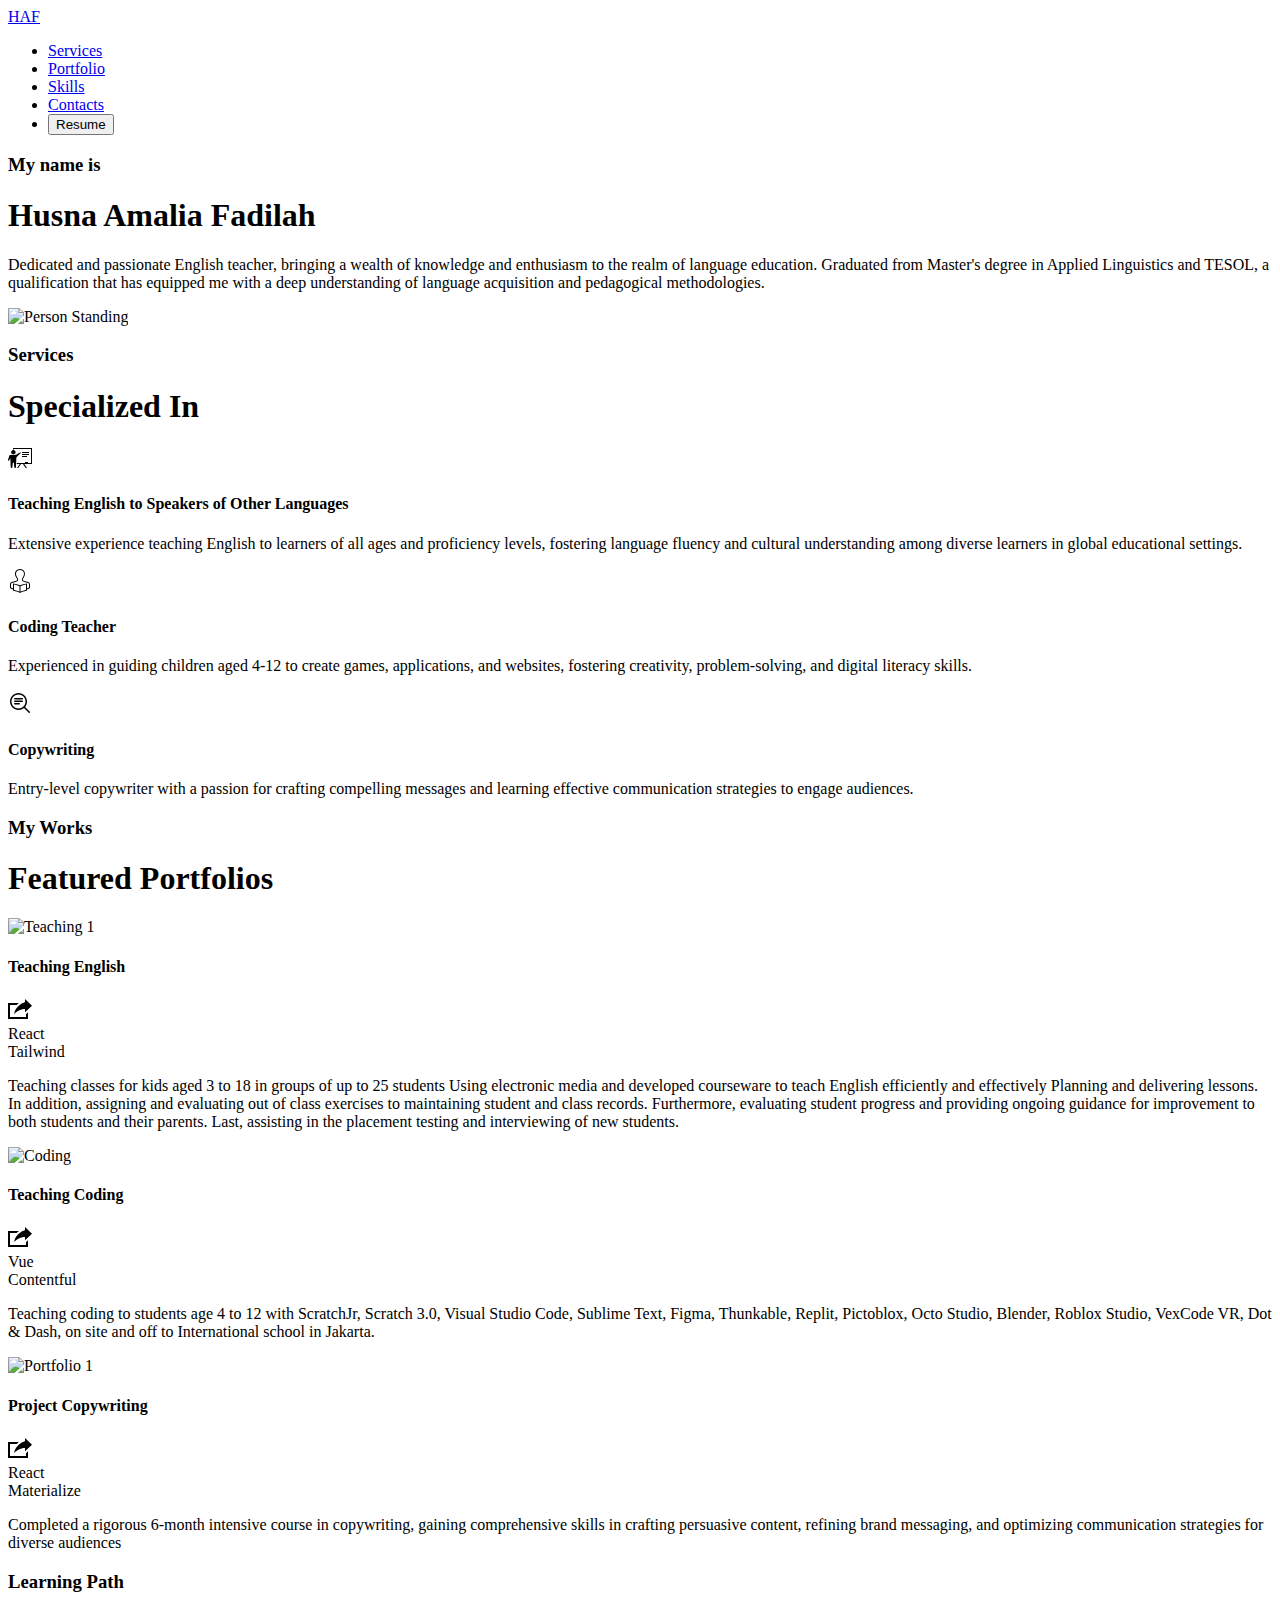
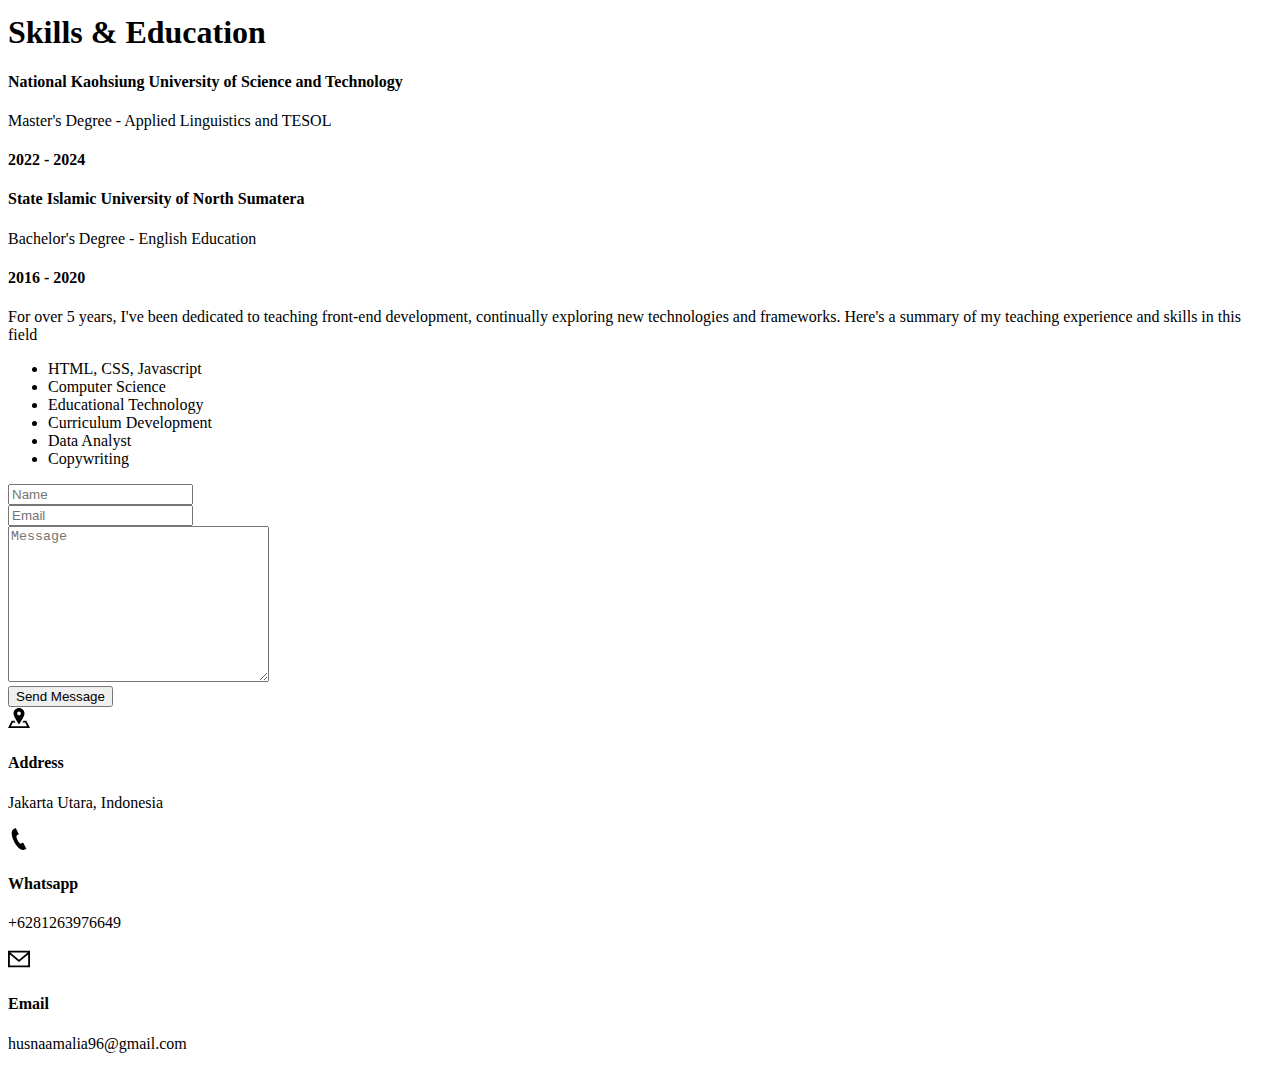
==== index.html @ 6e2d3691 "Update and rename Husna Portfolio.html to index.html" ====
<!DOCTYPE html>
<html lang="English">
    <head>
        <meta charset="UTF-8">
        <meta http-equiv="X-UA-Compatible" content="IE=edge">
        <meta name="viewport" content="width=device-width, initial-scale=1.0">
        <title>Husna Amalia Fadilah- English Teacher</title>
        <link rel="stylesheet" href="./styles/style.css">
        <link rel="stylesheet" href="./styles/responsive.css">
    </head>

    <body>
        <!-- Header -->
         <header>
            <div class="main-container">
                <div class="nav">
                    <div class="logo">
                    <a href ="/">HAF</a>
                    </div>

                    <nav>
                        <ul>
                            <li><a href="#services">Services</a></li>
                            <li><a href="#portfolio">Portfolio</a></li>    
                            <li><a href="#skills">Skills</a></li>
                            <li><a href="#contact">Contacts</a></li>
                            <li>
                                <a href="https://drive.google.com/file/d/1dhh7KMJljR-NZHHxA3cYY6mX73TGvE4d/view?usp=drive_link" target="blank">
                                <button class="btn">Resume</button>
                                </a>
                            </li>    
                        </ul>
                    </nav>

                    <div class="burger">
                        <div class="line-1"></div>
                        <div class="line-2"></div>
                        <div class="line-3"></div>
                    </div>
                </div>

                <section id="hero">
                    <div class="hero-left">
                        <h3 class="pre-title">My name is</h3>
                        <h1 class="hero-name">Husna Amalia <span>Fadilah</span></h1>
                        <p>Dedicated and passionate English teacher, bringing a wealth of knowledge and enthusiasm to the realm of language education. Graduated from Master's degree in Applied Linguistics and TESOL, a qualification that has equipped me with a deep understanding of language acquisition and pedagogical methodologies.
                        </p>
                    </div>
                    <div class="hero-right"></div>
                        <img src="./images/hero.svg" alt="Person Standing"/>
                    </div>
                </section>
            </div>
         </header>


         <section id="services">
            <div class="services main-container">
                <h3 class="pre-title">Services</h3>
                <h1 class="section-title services-title">Specialized In</h1>

            <div class="grid-3">
                <div class="service">
                    <div class="service-icon">
                        <svg width="24" 
                            xmlns="http://www.w3.org/2000/svg" 
                            height="24"
                            width="24"
                            viewBox="0 0 24 24"  
                            fill-rule="evenodd" 
                            clip-rule="evenodd"
                            >
                                <path d="M24 17.99l-7.731-.001 2.731 4h-1.311l-2.736-4h-1.953l-2.736 4h-1.264l2.732-4h-2.95v-1h8.218v-1h3v1h3v-14h-17v.447h-1v-1.447h19v16zm-17.241-9c.649 0 1.293-.213 1.692-.436.755-.42 2.695-1.643 3.485-2.124.215-.13.496-.082.654.114l.009.01c.164.205.145.5-.043.68l-3.371 3.214c-.521.498-.822 1.183-.853 1.902-.095 2.207-.261 6.912-.332 8.834-.016.45-.386.806-.836.806h-.001c-.444 0-.786-.348-.836-.788-.111-.982-.329-3.279-.427-4.212-.04-.384-.279-.613-.584-.614-.304-.002-.523.226-.548.608-.062.921-.266 3.249-.342 4.221-.034.441-.397.785-.84.785h-.001c-.452 0-.823-.356-.842-.809-.097-2.34-.369-8.963-.369-8.963l-1.287 2.331c-.14.254-.445.364-.715.26l-.001-.001c-.228-.088-.371-.305-.371-.54l.022-.157 1.244-4.393c.122-.43.515-.727.963-.727h4.53zm7.241 2h5v-1h-5v1zm0-2h7v-1h-7v1zm-8.626-5c1.241 0 2.25 1.008 2.25 2.25s-1.009 2.25-2.25 2.25c-1.242 0-2.25-1.008-2.25-2.25s1.008-2.25 2.25-2.25zm8.626 3h7v-1h-7v1z"
                                />
                            </svg>
                    </div>
                    <h4>Teaching English to Speakers of Other Languages</h4>
                    <p>
                        Extensive experience teaching English to learners of all ages and proficiency levels, fostering language fluency and cultural understanding among diverse learners in global educational settings.
                    </p>
                
            <div class="grid-3">
                <div class="service">
                    <div class="service-icon">
                        <svg width="24" height="24" xmlns="http://www.w3.org/2000/svg" fill-rule="evenodd" clip-rule="evenodd"><path d="M20.997 18.529c-.372.223-1.044.565-1.997.904v-5.038c-3.979.327-6.323 1.521-7 1.954-.677-.433-3.022-1.627-7-1.954v5.037c-.954-.339-1.625-.681-1.996-.902l-.004-1.944c-.008-2.036.06-2.531 1.863-2.929 2.28-.507 4.616-.775 5.225-2.323.282-.713.117-1.509-.488-2.365-1.588-2.246-2.007-4.36-1.183-5.952.645-1.244 2.018-2.017 3.583-2.017 1.562 0 2.932.766 3.573 1.999.827 1.587.409 3.709-1.175 5.973-.6.857-.762 1.652-.481 2.362.607 1.534 2.929 1.815 5.219 2.323 1.805.398 1.873.898 1.863 2.957l-.002 1.915zm-2.997 2.465c-1.588.287-3.853.925-5.5 1.638v-5.431c1.216-.783 3.666-1.472 5.5-1.707v5.5zm-6.5 1.638c-1.648-.713-3.912-1.351-5.5-1.638v-5.5c1.834.235 4.284.924 5.5 1.707v5.431zm7.851-9.952c-2.865-.632-5.663-.951-4.133-3.134 3.885-5.555.702-9.546-3.218-9.546s-7.12 4.022-3.218 9.546c1.557 2.203-1.328 2.516-4.134 3.134-2.56.566-2.656 1.783-2.648 3.91l.004 2.475s.957.758 2.996 1.431v1.352c.148.022 3.57.457 7 2.131 3.429-1.673 6.866-2.111 7-2.131v-1.352c2.039-.673 2.996-1.431 2.996-1.431l.003-2.451c.01-2.143-.077-3.366-2.648-3.934z"/></svg>
            </div>
            <h4>Coding Teacher</h4>
            <p>Experienced in guiding children aged 4-12 to create games, applications, and websites, fostering creativity, problem-solving, and digital literacy skills.
            </p>

    
            <div class="grid-3">
                <div class="service">
                    <div class="service-icon">
                        <svg  width="24" height="24"clip-rule="evenodd" fill-rule="evenodd" stroke-linejoin="round" stroke-miterlimit="2" viewBox="0 0 24 24" xmlns="http://www.w3.org/2000/svg"><path d="m15.985 17.031c-1.479 1.238-3.384 1.985-5.461 1.985-4.697 0-8.509-3.812-8.509-8.508s3.812-8.508 8.509-8.508c4.695 0 8.508 3.812 8.508 8.508 0 2.078-.747 3.984-1.985 5.461l4.749 4.75c.146.146.219.338.219.531 0 .587-.537.75-.75.75-.192 0-.384-.073-.531-.22zm-5.461-13.53c-3.868 0-7.007 3.14-7.007 7.007s3.139 7.007 7.007 7.007c3.866 0 7.007-3.14 7.007-7.007s-3.141-7.007-7.007-7.007zm.741 8.499h-4.5c-.414 0-.75.336-.75.75s.336.75.75.75h4.5c.414 0 .75-.336.75-.75s-.336-.75-.75-.75zm3-2.5h-7.5c-.414 0-.75.336-.75.75s.336.75.75.75h7.5c.414 0 .75-.336.75-.75s-.336-.75-.75-.75zm0-2.5h-7.5c-.414 0-.75.336-.75.75s.336.75.75.75h7.5c.414 0 .75-.336.75-.75s-.336-.75-.75-.75z" fill-rule="nonzero"/></svg>
            </div>
            <h4>Copywriting</h4>
            <p>Entry-level copywriter with a passion for crafting compelling messages and learning effective communication strategies to engage audiences.
            </p>
            </div>
        </div>
    </section>
    <!-- Portfolios -->
    <section id="portfolios">
        <div class="portfolios main-container">
          <h3 class="pre-title">My Works</h3>
          <h1 class="section-title">Featured Portfolios</h1>
  
          <div class="grid-3">
            <!-- Portfolio 1 -->
            <div class="portfolio">
              <div class="portfolio-cover">
                <img
                  src="./images/Picture/Teaching.jpg"
                  alt="Teaching 1"
                />
              </div>
              <div class="portfolio-info">
                <div class="portfolio-title">
                  <h4>Teaching English </h4>
                  <a href="https://drive.google.com/file/d/1PAMnsEMyq7W1uPQiF4XUKJki6BwkWf87/view?usp=sharing" class="portfolio-link">
                    <svg
                      xmlns="http://www.w3.org/2000/svg"
                      width="24"
                      height="24"
                      viewBox="0 0 24 24"
                    >
                      <path
                        d="M6 17c2.269-9.881 11-11.667 11-11.667v-3.333l7 6.637-7 6.696v-3.333s-6.17-.171-11 5zm12 .145v2.855h-16v-12h6.598c.768-.787 1.561-1.449 2.339-2h-10.937v16h20v-6.769l-2 1.914z"
                      />
                    </svg>
                  </a>
                </div>
                <div class="portfolio-tags">
                  <div>React</div>
                  <div>Tailwind</div>
                </div>
                <p>
                    Teaching classes for kids aged 3 to 18 in groups of up to 25 students Using electronic media and developed courseware to teach English efficiently and effectively Planning and delivering lessons. In addition, assigning and evaluating out of class exercises to maintaining student and class records. Furthermore, evaluating student progress and providing ongoing guidance for improvement to both students and their parents. Last, assisting in the placement testing and interviewing of new students.
                </p>
              </div>
            </div>
  
            <!-- Portfolio 2 -->
            <div class="portfolio">
              <div class="portfolio-cover">
                <img
                  src="./images/Picture/Teaching Coding.jpg"
                  alt="Coding"
                />
              </div>
              <div class="portfolio-info">
                <div class="portfolio-title">
                  <h4>Teaching Coding</h4>
                  <a href="https://drive.google.com/file/d/1PAHctIz2NrxI-k-_iwpun8epnn5xei6O/view?usp=sharing" class="portfolio-link">
                    <svg
                      xmlns="http://www.w3.org/2000/svg"
                      width="24"
                      height="24"
                      viewBox="0 0 24 24"
                    >
                      <path
                        d="M6 17c2.269-9.881 11-11.667 11-11.667v-3.333l7 6.637-7 6.696v-3.333s-6.17-.171-11 5zm12 .145v2.855h-16v-12h6.598c.768-.787 1.561-1.449 2.339-2h-10.937v16h20v-6.769l-2 1.914z"
                      />
                    </svg>
                  </a>
                </div>
                <div class="portfolio-tags">
                  <div>Vue</div>
                  <div>Contentful</div>
                </div>
                <p> Teaching coding to students age 4 to 12 with ScratchJr, Scratch 3.0, Visual Studio Code, Sublime Text, Figma, Thunkable, Replit, Pictoblox, Octo Studio, Blender, Roblox Studio, VexCode VR, Dot & Dash, on site and off to International school in Jakarta.
                </p>
              </div>
            </div>
  
            <!-- Portfolio 3 -->
            <div class="portfolio">
              <div class="portfolio-cover">
                <img
                  src="./images/Picture/Copywriting.jpg"
                  alt="Portfolio 1"
                />
              </div>
              <div class="portfolio-info">
                <div class="portfolio-title">
                  <h4>Project Copywriting</h4>
                  <a href="https://drive.google.com/file/d/1gZYm_biFV7_Pb0zLeCeybkQpQbuqj_V7/view?usp=sharing" class="portfolio-link">
                    <svg
                      xmlns="http://www.w3.org/2000/svg"
                      width="24"
                      height="24"
                      viewBox="0 0 24 24"
                    >
                      <path
                        d="M6 17c2.269-9.881 11-11.667 11-11.667v-3.333l7 6.637-7 6.696v-3.333s-6.17-.171-11 5zm12 .145v2.855h-16v-12h6.598c.768-.787 1.561-1.449 2.339-2h-10.937v16h20v-6.769l-2 1.914z"
                      />
                    </svg>
                  </a>
                </div>
                <div class="portfolio-tags">
                  <div>React</div>
                  <div>Materialize</div>
                </div>
                <p>
                    Completed a rigorous 6-month intensive course in copywriting, gaining comprehensive skills in crafting persuasive content, refining brand messaging, and optimizing communication strategies for diverse audiences
                </p>
              </div>
            </div>
          </div>
        </div>
      </section>
<!-- Skills & Education -->
    <section id="skills">
      <div class="skills main-container">
        <h3 class="pre-title">Learning Path</h3>
        <h1 class="section-title">Skills & Education</h1>

        <div class="skills-grid">
          <div class="skills-left">
            <div class="education">
              <div class="line">
                <div></div>
              </div>
              <div class="education-info">
                <h4 class="education-title">National Kaohsiung University of Science and Technology</h4>
                <p>Master's Degree - Applied Linguistics and TESOL</p>
                <h4 class="education-years">2022 - 2024</h4>
              </div>
            </div>
            <div class="education">
              <div class="line">
                <div></div>
              </div>
              <div class="education-info">
                <h4 class="education-title">State Islamic University of North Sumatera</h4>
                <p>Bachelor's Degree - English Education</p>
                <h4 class="education-years">2016 - 2020</h4>
              </div>
            </div>

          <div class="skills-right">
            <p>For over 5 years, I've been dedicated to teaching front-end development, continually exploring new technologies and frameworks. Here's a summary of my teaching experience and skills in this field
            </p>

            <div class="skills-list">
              <ul>
                <li>HTML, CSS, Javascript</li>
                <li>Computer Science</li>
                <li>Educational Technology</li>
                <li>Curriculum Development</li>
                <li>Data Analyst</li>
                <li>Copywriting</li>
              </ul>
            </div>
          </div>
        </div>
      </div>
    </section>

     <!-- Contact -->
     <section id="contact">
        <div class="contact main-container">
          <div class="contact-left">
            <form
              action="https://formspree.io/f/mjkbvjed"
              method="POST"
              class="contact-form"
            >
              <div>
                <input type="text" placeholder="Name" name="name" />
              </div>
              <div>
                <input type="email" placeholder="Email" name="email" />
              </div>
              <div>
                <textarea
                  name="message"
                  id="message"
                  cols="30"
                  rows="10"
                  placeholder="Message"
                ></textarea>
              </div>
              <div>
                <button class="btn-submit">Send Message</button>
              </div>
            </form>
          </div>
  
          <div class="contact-right">
            <div class="contact-item">
              <div class="contact-item-icon">
                <svg
                  xmlns="http://www.w3.org/2000/svg"
                  width="22"
                  height="22"
                  viewBox="0 0 24 24"
                >
                  <path
                    d="M12 1c-3.148 0-6 2.553-6 5.702 0 3.148 2.602 6.907 6 12.298 3.398-5.391 6-9.15 6-12.298 0-3.149-2.851-5.702-6-5.702zm0 8c-1.105 0-2-.895-2-2s.895-2 2-2 2 .895 2 2-.895 2-2 2zm12 14h-24l4-8h3.135c.385.641.798 1.309 1.232 2h-3.131l-2 4h17.527l-2-4h-3.131c.435-.691.848-1.359 1.232-2h3.136l4 8z"
                  />
                </svg>
              </div>
              <div class="contact-item-detail">
                <h4>Address</h4>
                <p>Jakarta Utara, Indonesia</p>
              </div>
            </div>
  
            <div class="contact-item">
              <div class="contact-item-icon">
                <svg
                  xmlns="http://www.w3.org/2000/svg"
                  width="22"
                  height="22"
                  viewBox="0 0 24 24"
                >
                  <path
                    d="M20 22.621l-3.521-6.795c-.008.004-1.974.97-2.064 1.011-2.24 1.086-6.799-7.82-4.609-8.994l2.083-1.026-3.493-6.817-2.106 1.039c-7.202 3.755 4.233 25.982 11.6 22.615.121-.055 2.102-1.029 2.11-1.033z"
                  />
                </svg>
              </div>
              <div class="contact-item-detail">
                <h4>Whatsapp</h4>
                <p>+6281263976649</p>
              </div>
            </div>
  
            <div class="contact-item">
              <div class="contact-item-icon">
                <svg
                  xmlns="http://www.w3.org/2000/svg"
                  width="22"
                  height="22"
                  viewBox="0 0 24 24"
                >
                  <path
                    d="M0 3v18h24v-18h-24zm21.518 2l-9.518 7.713-9.518-7.713h19.036zm-19.518 14v-11.817l10 8.104 10-8.104v11.817h-20z"
                  />
                </svg>
              </div>
              <div class="contact-item-detail">
                <h4>Email</h4>
                <p>husnaamalia96@gmail.com</p>
              </div>
            </div>
          </div>
        </div>
      </section>
      <!-- End Contact -->

        <script src="js/main.js"></script>
    </body>
</html>
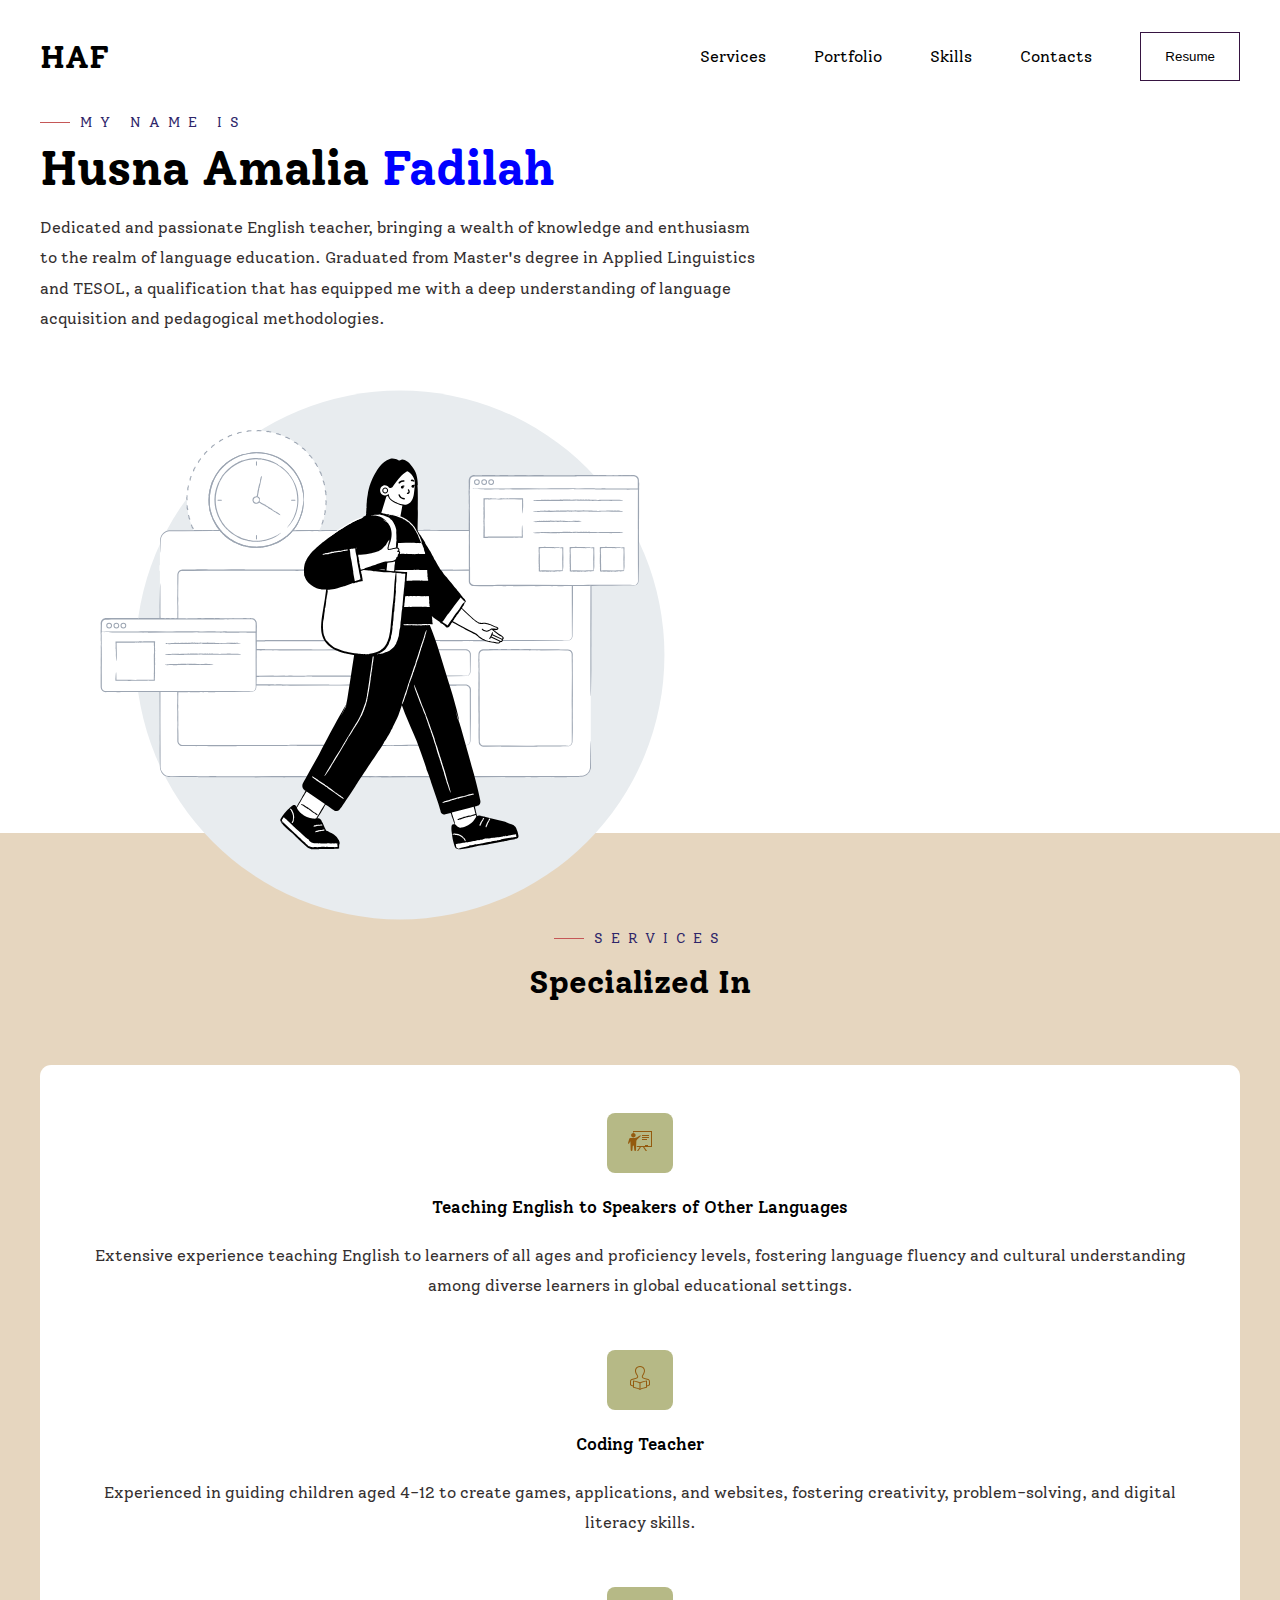
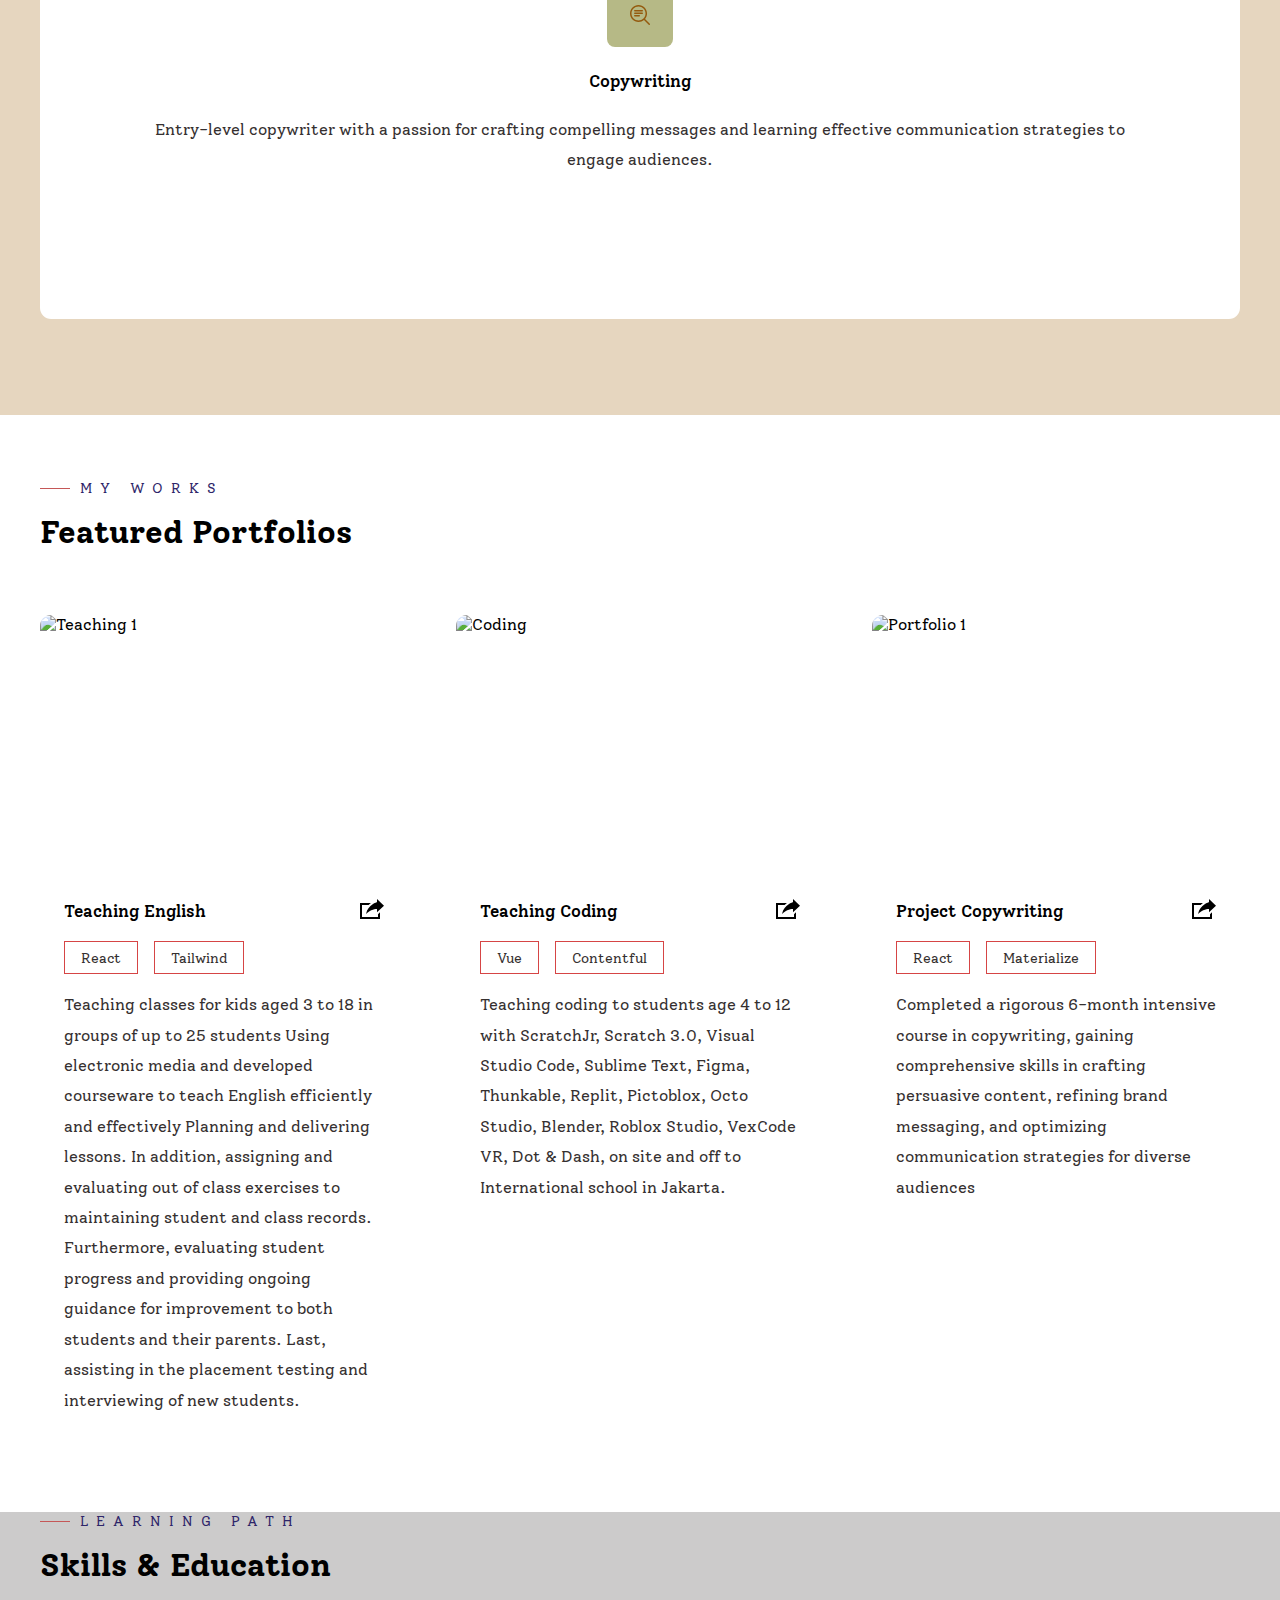
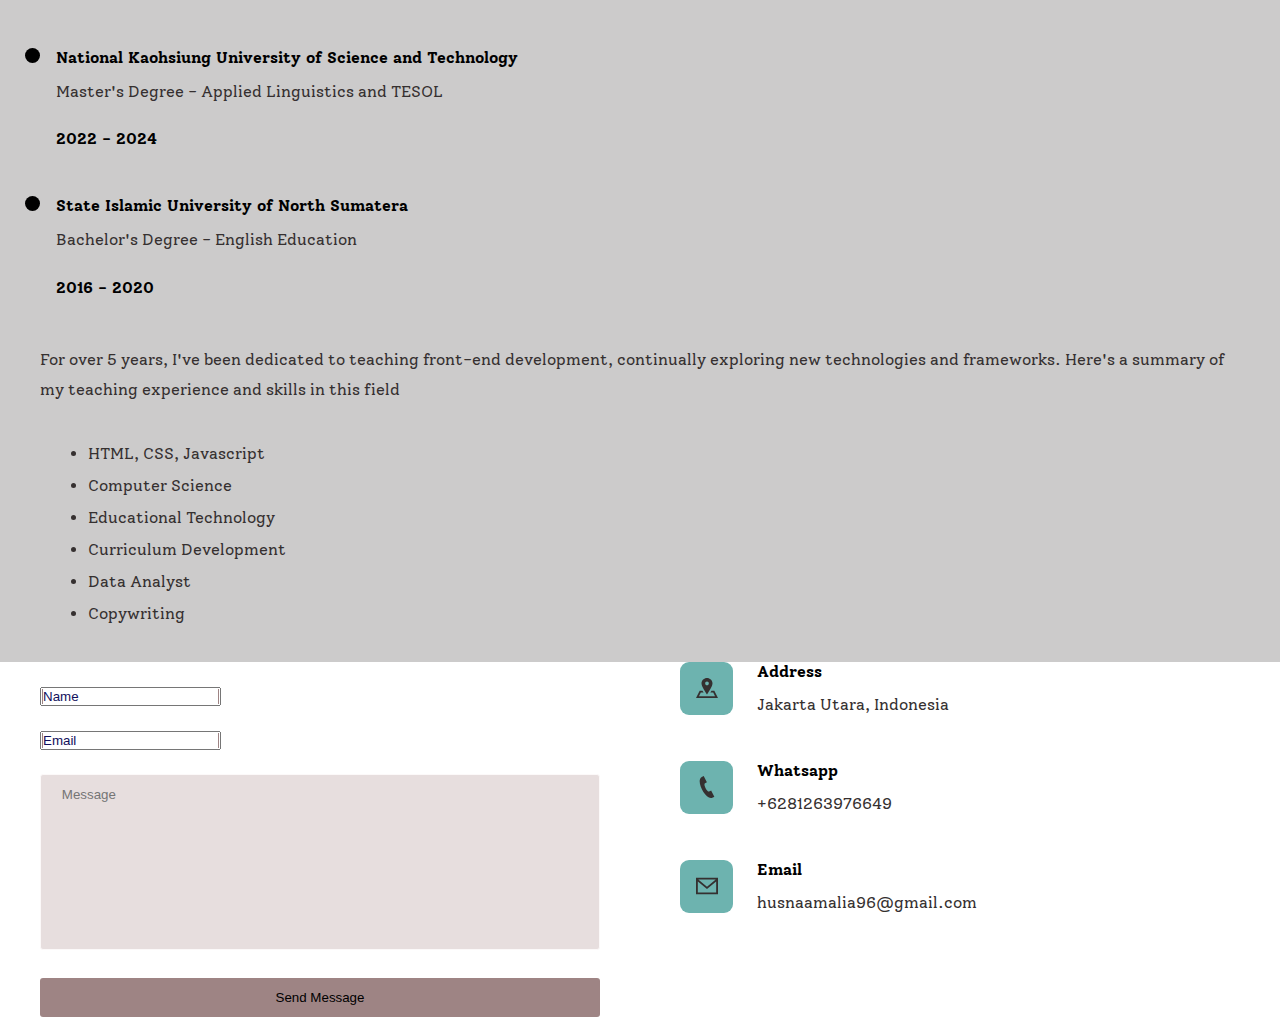
==== commit 7bfe526b: "Update index.html" ====
--- a/index.html
+++ b/index.html
@@ -4,7 +4,7 @@
         <meta charset="UTF-8">
         <meta http-equiv="X-UA-Compatible" content="IE=edge">
         <meta name="viewport" content="width=device-width, initial-scale=1.0">
-        <title>Husna Amalia Fadilah- English Teacher</title>
+        <title>Husna Amalia Fadilah</title>
         <link rel="stylesheet" href="./styles/style.css">
         <link rel="stylesheet" href="./styles/responsive.css">
     </head>
--- a/styles/style.css
+++ b/styles/style.css
@@ -0,0 +1,395 @@
+@import url('https://fonts.googleapis.com/css2?family=Solway:wght@300;400;500;700;800&display=swap');
+
+* {
+    margin:0;
+    padding:0;
+    box-sizing: border-box;
+}
+
+body {
+    font-family:"Solway", roboto;
+}
+
+h1,h2,h3,h4,h5, strong {
+    color:black
+}
+
+p{
+    font-size: 1-rem;
+    line-height: 1.9rem;
+}
+
+p,span,label,input,textarea, li {
+    color:rgb(53, 48, 48);
+}
+
+a{
+    text-decoration: none;
+}
+
+.main-container{
+    width: 1200px;
+    margin: 0 auto;
+}
+
+@media screen and (max-width:1200px) {
+    .main-container {
+        width: 90%;
+    }
+}
+
+.btn {
+    padding: 1rem 1.5rem;
+    background: white;
+    border: 1.5px solid #361441;
+    cursor: pointer;
+    transition: 0.2s ease-in-out;
+}
+
+.btn:hover {
+    box-shadow: rgba(0, 0, 0, 0.04) 0px 3px 5px;
+}
+
+.section-title {
+    margin: 1rem 0 4rem;
+    font-size: 2rem;
+}
+
+.pre-title  {
+    text-transform: uppercase;
+    letter-spacing: .5rem;
+    color:rgb(46, 37, 105);
+    position: relative;
+    padding-left: 40px;
+    width: fit-content;
+    font-weight: 400;
+    font-size: 0.9rem;
+}
+
+.pre-title::before {
+    content: "";
+    width: 30px;
+    height: 1px;
+    background: rgb(197, 87, 87);
+    position:absolute;
+    display: block;
+    left: 0;
+    top: 50%;
+}
+
+.grid-3 {
+    display: grid;
+    grid-template-columns: repeat(auto-fit, minmax(250px, 1fr));
+    gap: 3rem;
+}
+
+.nav {
+    display: flex;
+    justify-content: space-between;
+    padding: 2rem 0;
+}
+
+.nav ul {
+    list-style: none;
+    display: flex;
+    gap: 3rem;
+}
+
+.logo {
+    display: flex;
+    align-items: center;
+    font-weight: 700;
+    font-size: 2rem;
+}
+
+.logo a {
+    color: black;
+}
+
+nav ul li{
+    display: flex;
+    align-items: center;
+}
+
+nav ul li a {
+    color:black
+}
+
+.burger div{
+    width: 25px;
+    height: 2px;
+    background-color: #000;
+    margin: 7px;
+    transition: all 0.3s;
+    z-index: 99;
+}
+.burger {
+    display: none;
+    z-index: 99;
+    position: fixed;
+    top: 33px;
+    right: 35px;
+}
+
+#hero {
+    height: 720px;
+    display: grid;
+    grid-template-columns: 1fr 1fr;
+    align-items: center;
+}
+
+.hero-name {
+    font-size:3rem;
+    font-weight: 700;
+    margin: 0.5rem 0 1rem;
+}
+
+.hero-name span {
+    color:blue
+}
+
+.hero-right img {
+    width: 90%;
+}
+
+.hero-right{
+    display: flex;
+}
+
+#services {
+    background-color:rgb(230, 214, 191);
+    padding: 6rem 0;
+}
+
+.services .pre-title{
+    margin: 0 auto;
+}
+
+.services-title{
+    text-align: center;
+}
+
+.service{
+    padding: 3rem 2rem;
+    text-align: center;
+    background:rgb(255, 255, 255);
+    border-radius: 0.7rem;
+}
+
+.service h4 {
+    margin: 1.5rem 0;
+    font-weight: 500;
+    font-size: 1.05rem;
+}
+
+.service-icon {
+    background:rgb(182, 185, 134);
+    width: fit-content;
+    margin: 0 auto;
+    padding: 1rem 1.3rem;
+    border-radius: 0.5rem;
+}
+
+.service-icon svg{
+    fill:#945a0e;
+}
+
+#portfolios {
+    padding: 4rem 0;
+}
+
+.portfolio{
+    border-radius: 0.7rem;
+    overflow: hidden;
+    border: 1px solid var(#f3bfbf);
+}
+
+.portfolio-cover{
+    height: 250px;
+}
+
+.portfolio-cover img{
+    width: 100%;
+    height: 100%;
+    object-fit: cover;
+}
+
+.portfolio-info {
+    padding: 2rem 1.5rem;
+}
+
+.portfolio-title {
+    display: flex;
+    justify-content: space-between;
+    align-items: center;
+    gap: 1rem;
+}
+
+.portfolio h4 {
+    font-weight: 500;
+    font-size: 1.05rem;
+}
+
+.portfolio-title a svg:hover {
+    fill:rgb(54, 36, 167)
+}
+
+.portfolio-title a svg {
+    transition: .2s ease-in-out;
+}
+
+.portfolio-tags {
+    display: flex;
+    gap: 1rem;
+    margin: 1rem 0;
+}
+
+.portfolio-tags div {
+    font-size: .9rem;
+    border: 1px solid #d64545;
+    padding: .4rem 1rem;
+    color:rgb(53, 48, 48)
+}
+
+#skills {
+    padding: #e6b9b9;
+    background: #cccbcb
+}
+
+.skills-grid {
+    display: grid;
+    grid-template-columns: repeat(auto-fit,minmax(350px, 1fr));
+    gap: 3rem;
+}
+
+.education{
+    display: flex;
+    gap: 1rem;
+}
+
+.education.line {
+    padding: 0 1rem;
+}
+
+.education.line div {
+    width: 1px;
+    height: 100%;
+    background:rgb(53, 48, 48);
+    position: relatives;
+}
+
+.education-info p {
+    margin: .6rem 0 1.4rem;
+}
+
+.education-years {
+    margin-bottom: 3rem;
+}
+
+.education .line div:before {
+    content: "";
+    width: 15px;
+    height: 15px;
+    background: #000;
+    border-radius: 50%;
+    position: absolute;
+    left: 25px;
+}
+
+.skills-list {
+    display: grid;
+    grid-template-columns: 1fr;
+    margin-top: 1rem 1.5rem;   
+}
+
+.skills-right ul {
+    line-height: 2rem;
+    padding: 2rem 3rem;
+}
+
+.contact {
+    display: grid;
+    grid-template-columns: repeat(auto-fit,minmax(350px, 1fr));
+    gap: 5rem;
+}
+
+.contact-form div {
+    margin-top: 1.5rem;
+    margin-bottom: 1rem;
+}
+.contat-form input, .contact-form textarea {
+    width: 100%;
+    padding: .75rem 1.3rem;
+    font-family: "Roboto", sans-serif; 
+    background : #e7dede;
+    border: 1px solid #fcf9f9;
+    border-radius: 3px;
+    resize: none;
+}
+
+.contact-form input::placeholder, 
+.contatc-form textarea::placeholder {
+    color: #12115c;
+    border: 1px solid #9e8484
+}
+
+.btn-submit {
+    width: 100%;
+    padding: .75rem 1.3rem;
+    background-color: #9e8484;
+    border: none;
+    border-radius: 3px;
+    cursor: pointer;
+    transition: 0.2s ease-in-out;
+}
+
+.btn-submit:hover {
+    background:rgb(54, 36, 167)
+}
+
+.contact-item{
+    display: flex;
+    gap: 1.5rem;
+    margin-bottom: 2.5rem;
+}
+
+.contact-item-icon {
+    background: #6db3af;
+    width: 53px;
+    height: 53px;
+    border-radius: 9px;
+    display: flex;
+    justify-content: center;
+    align-items: center;
+}
+
+.contact-item-icon svg {
+    fill:rgb(53, 48, 48);
+
+}
+
+.contact-item-detail h4 {
+    margin-bottom: 0.6rem;
+}
+
+
+
+
+
+
+
+
+
+
+
+
+
+
+
+
+
+
+
+
+
+
